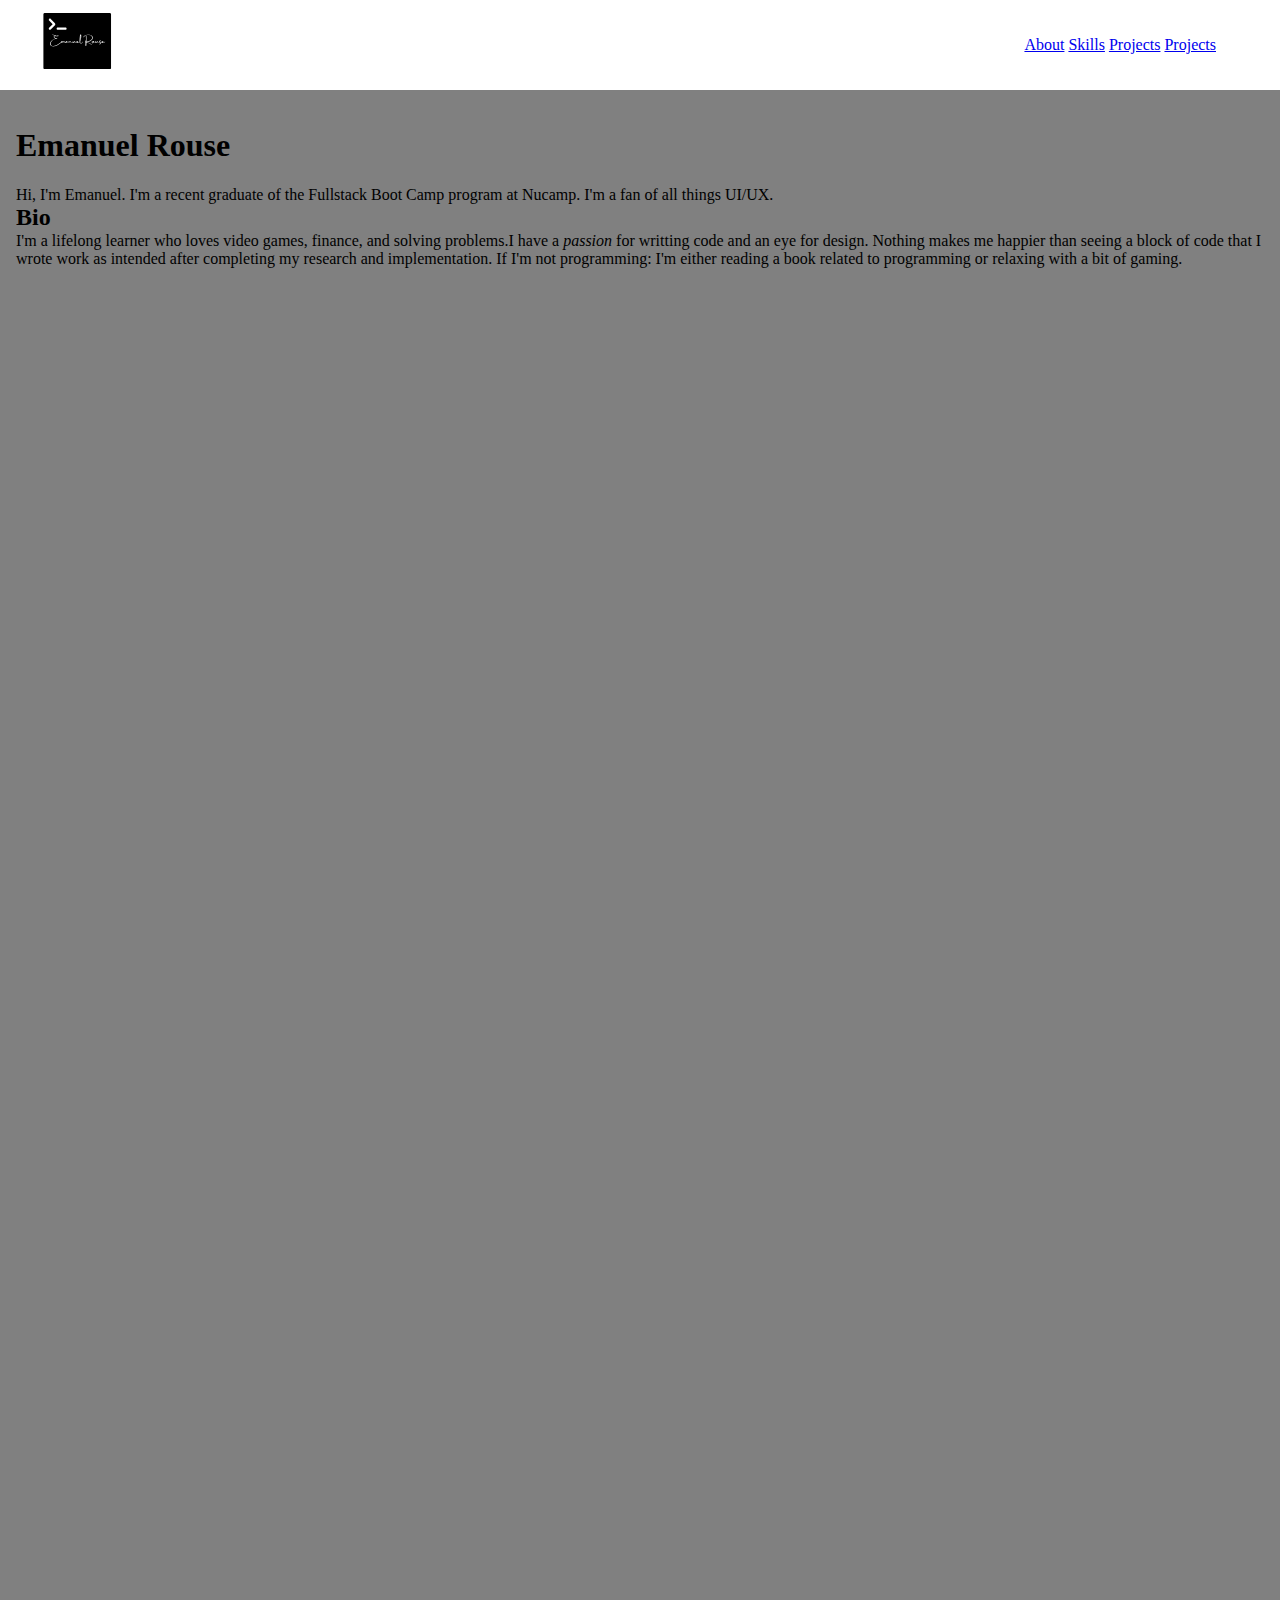
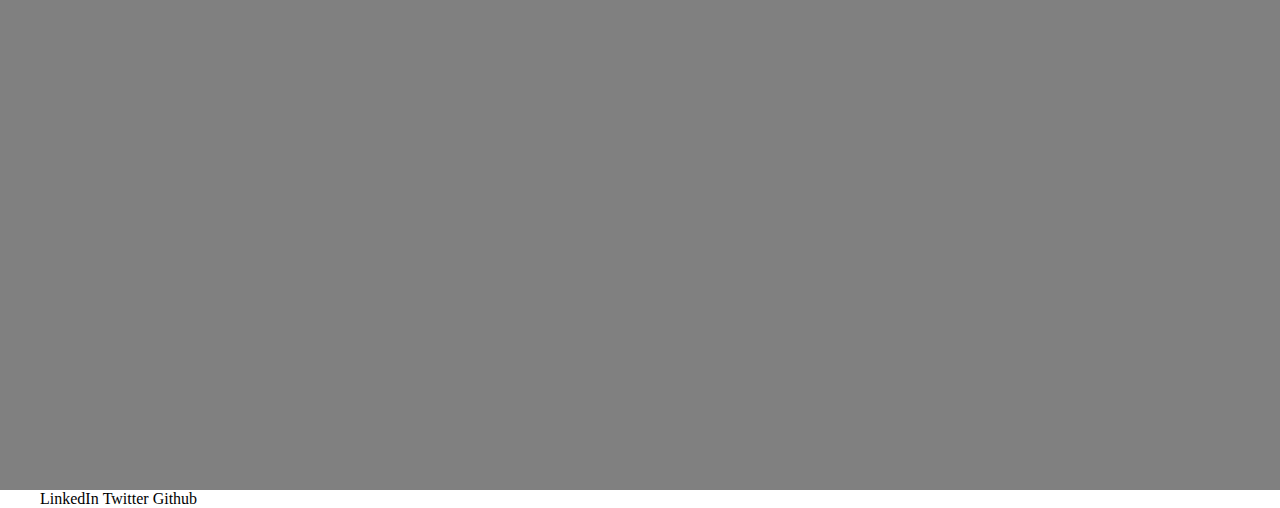
==== index.html @ 18a9363a "v1 navbar" ====
<!DOCTYPE html>
<html lang="en">
  <head>
    <meta />
    <meta />
    <title>Emanuel Rouse's Portfolio</title>
    <link rel="stylesheet" href="css/normalize.css" />
    <link rel="stylesheet" href="css/styles.css" />
  </head>
  <body>
    <header class="header">
      <img
        class="logo"
        src="assets/Emanuel Rouse (160 × 160 px).svg"
        alt="Emanuel Rouse logo"
      />
      <nav>
        <ul>
          <li><a href="#about">About</a></li>
          <li><a href="#skills">Skills</a></li>
          <li><a href="#projects">Projects</a></li>
          <li><a href="#contact">Projects</a></li>
        </ul>
      </nav>
    </header>
    <main role="main">
      <div id="about">
        <h1>Emanuel Rouse</h1>
        <p>
          Hi, I'm Emanuel. I'm a recent graduate of the Fullstack Boot Camp
          program at Nucamp. I'm a fan of all things UI/UX.
        </p>

        <h2>Bio</h2>
        <p>
          I'm a lifelong learner who loves video games, finance, and solving
          problems.I have a <em>passion</em> for writting code and an eye for
          design. Nothing makes me happier than seeing a block of code that I
          wrote work as intended after completing my research and
          implementation. If I'm not programming: I'm either reading a book
          related to programming or relaxing with a bit of gaming.
        </p>
      </div>
      <div id="skills"></div>
      <div id="projects"></div>
      <div id="contact"></div>
    </main>
    <footer class="footer">
      <ul>
        <li>LinkedIn</li>
        <li>Twitter</li>
        <li>Github</li>
      </ul>
    </footer>
  </body>
</html>
---- css/styles.css ----
html {
  box-sizing: border-box;
  overflow: hidden;
}
*,
*:before,
*:after {
  margin: 0 auto;
  box-sizing: inherit;
}

.header,
nav {
  margin: 0;
  margin-right: 2rem;
  display: flex;
  justify-content: flex-end;
  align-items: center;
  max-height: 10vh;
}

/* .logo {
} */

nav {
  width: 100%;
}

ul {
  margin: 0;
  list-style-type: none;
}

ul li {
  display: inline-block;
}

div {
  background-color: gray;
  min-height: 100vh;
  padding: 1rem;
}
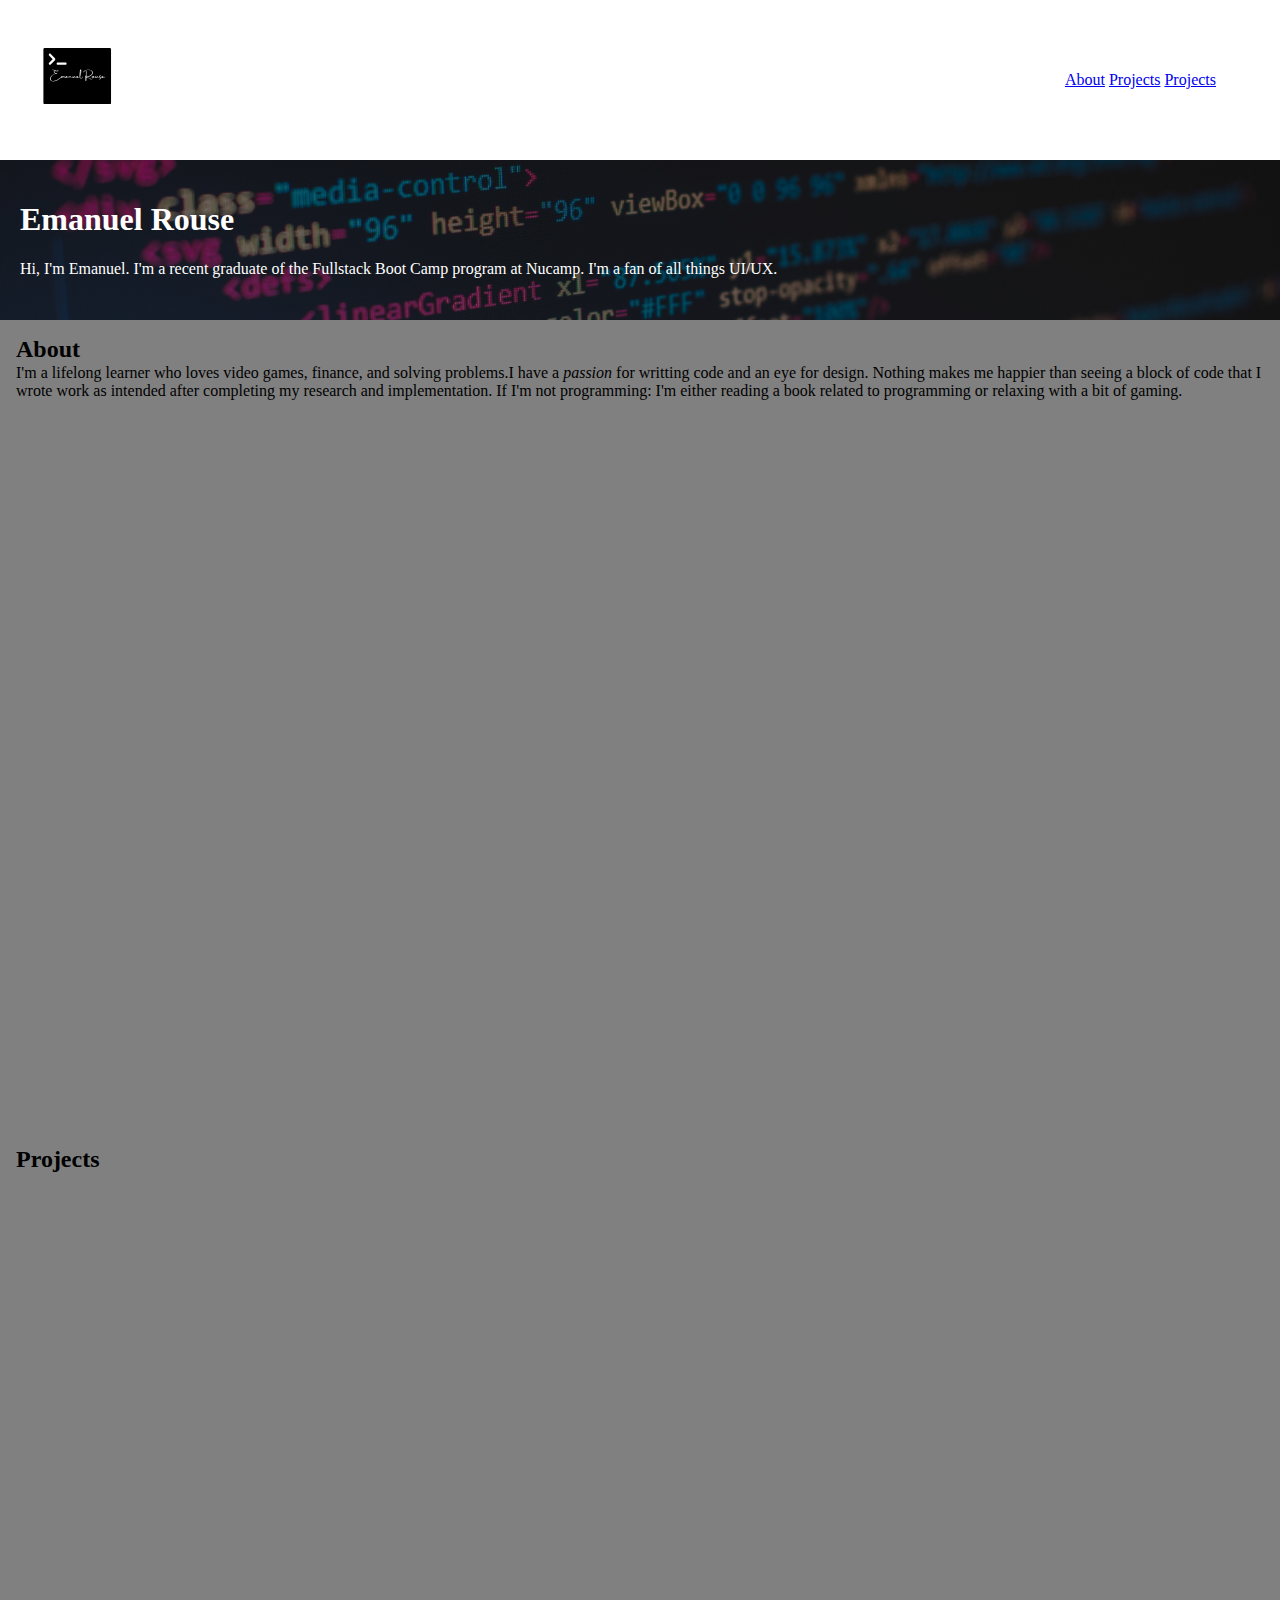
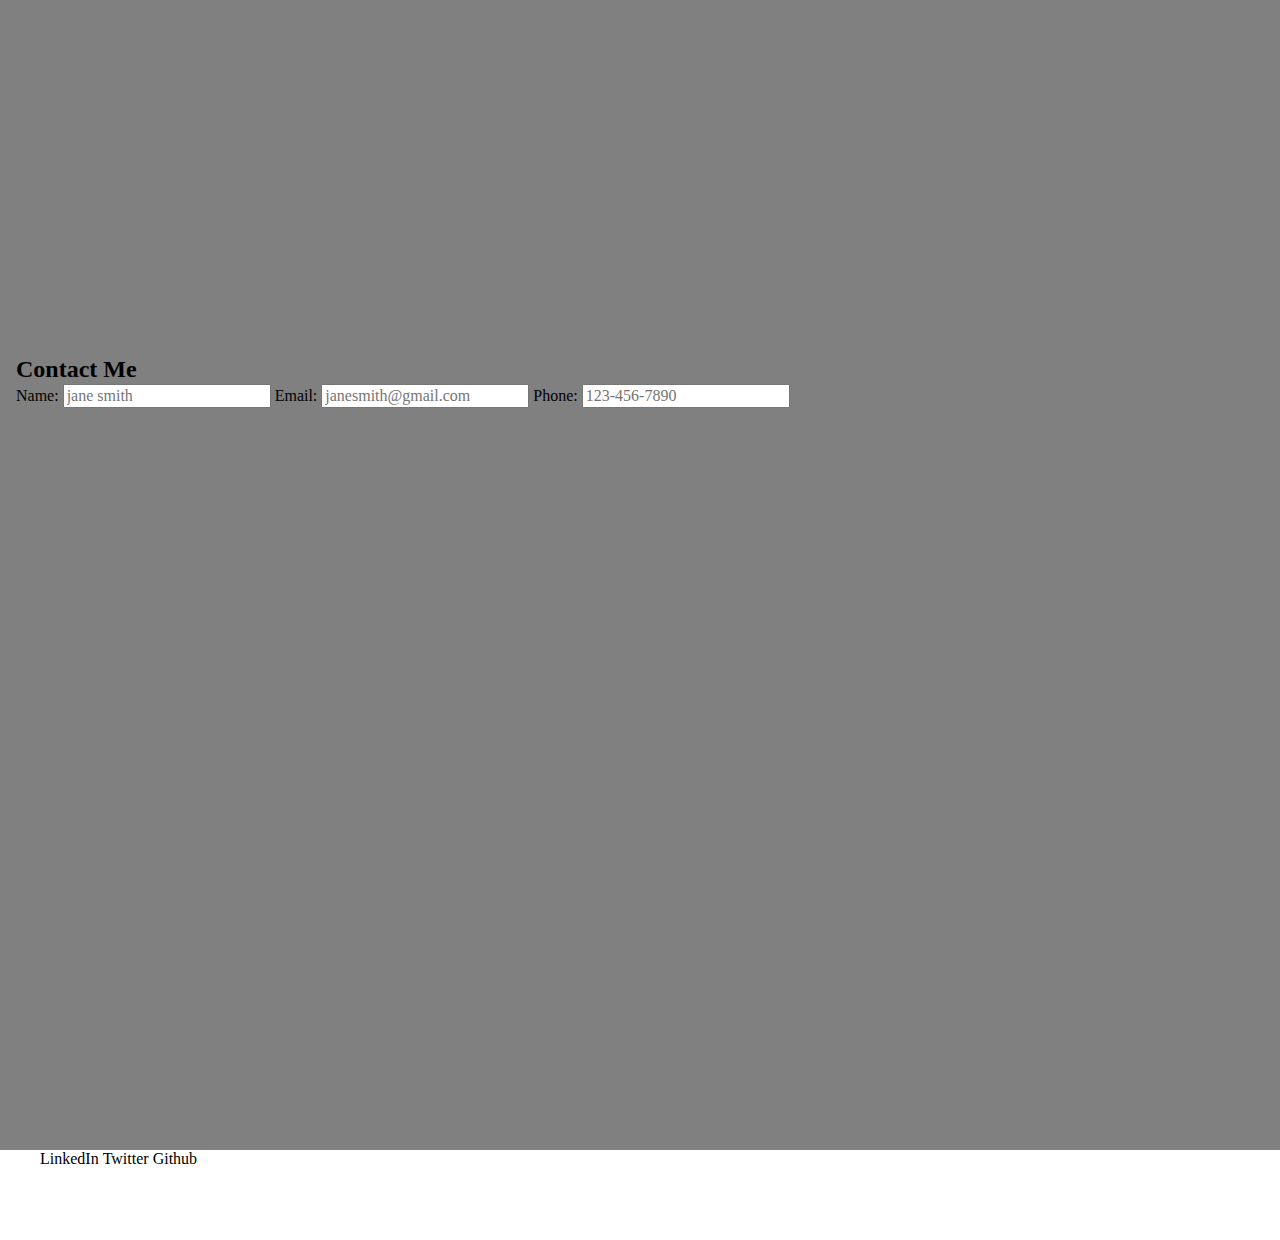
==== commit 8c00f5bd: "mac transfer" ====
--- a/index.html
+++ b/index.html
@@ -1,8 +1,7 @@
 <!DOCTYPE html>
 <html lang="en">
   <head>
-    <meta />
-    <meta />
+    <meta name="viewport" content="width=device-width, intial-scale=1.0" />
     <title>Emanuel Rouse's Portfolio</title>
     <link rel="stylesheet" href="css/normalize.css" />
     <link rel="stylesheet" href="css/styles.css" />
@@ -17,21 +16,22 @@
       <nav>
         <ul>
           <li><a href="#about">About</a></li>
-          <li><a href="#skills">Skills</a></li>
           <li><a href="#projects">Projects</a></li>
           <li><a href="#contact">Projects</a></li>
         </ul>
       </nav>
     </header>
     <main role="main">
-      <div id="about">
+      <div class="hero-image">
         <h1>Emanuel Rouse</h1>
         <p>
           Hi, I'm Emanuel. I'm a recent graduate of the Fullstack Boot Camp
           program at Nucamp. I'm a fan of all things UI/UX.
         </p>
+      </div>
 
-        <h2>Bio</h2>
+      <div id="about">
+        <h2>About</h2>
         <p>
           I'm a lifelong learner who loves video games, finance, and solving
           problems.I have a <em>passion</em> for writting code and an eye for
@@ -41,9 +41,39 @@
           related to programming or relaxing with a bit of gaming.
         </p>
       </div>
-      <div id="skills"></div>
-      <div id="projects"></div>
-      <div id="contact"></div>
+      <div id="projects">
+        <h2>Projects</h2>
+        <!-- <ul>
+          <li>HTML</li>
+          <li>CSS</li>
+          <li>JavaScript</li>
+          <li>Nodejs</li>
+          <li>Express</li>
+          <li>Bootstrap</li>
+          <li>React</li>
+          <li>React Native</li>
+          <li>Authentication</li>
+          <li>Git</li>
+          <li>Version Control</li>
+        </ul> -->
+      </div>
+      <div id="contact">
+        <h2>Contact Me</h2>
+        <form action="">
+          <label for="name">
+            Name:
+            <input type="text" placeholder="jane smith" />
+          </label>
+          <label for="email">
+            Email:
+            <input type="text" placeholder="janesmith@gmail.com" />
+          </label>
+          <label for="phone">
+            Phone:
+            <input type="text" placeholder="123-456-7890" />
+          </label>
+        </form>
+      </div>
     </main>
     <footer class="footer">
       <ul>
@@ -52,5 +82,6 @@
         <li>Github</li>
       </ul>
     </footer>
+    <script src="js/index.js"></script>
   </body>
 </html>
--- a/css/styles.css
+++ b/css/styles.css
@@ -1,7 +1,15 @@
 html {
   box-sizing: border-box;
-  overflow: hidden;
+  height: 100%;
+  width: 100%;
+  /* overflow: hidden; */
 }
+
+body {
+  height: 100%;
+  width: 100%;
+}
+
 *,
 *:before,
 *:after {
@@ -16,7 +24,7 @@
   display: flex;
   justify-content: flex-end;
   align-items: center;
-  max-height: 10vh;
+  min-height: 10vh;
 }
 
 /* .logo {
@@ -35,8 +43,39 @@
   display: inline-block;
 }
 
-div {
+div:not(.hero-image) {
   background-color: gray;
-  min-height: 100vh;
+  min-height: 90vh;
   padding: 1rem;
 }
+
+footer {
+  height: 10vh;
+}
+
+/* Hero */
+.hero-image {
+  color: white;
+  /* Use "linear-gradient" to add a darken background effect to the image (photographer.jpg). This will make the text easier to read */
+  background-image: linear-gradient(rgba(0, 0, 0, 0.5), rgba(0, 0, 0, 0.5)),
+    url("../assets/florian-olivo-4hbJ-eymZ1o-unsplash.jpg");
+
+  /* Set a specific height */
+  height: 10rem;
+  padding: 20px;
+  /* Position and center the image to scale nicely on all screens */
+  background-position: center;
+  background-repeat: no-repeat;
+  background-size: cover;
+  position: relative;
+}
+
+/* Place text in the middle of the image */
+.hero-text {
+  text-align: center;
+  position: absolute;
+  top: 50%;
+  left: 50%;
+  transform: translate(-50%, -50%);
+  color: white;
+}
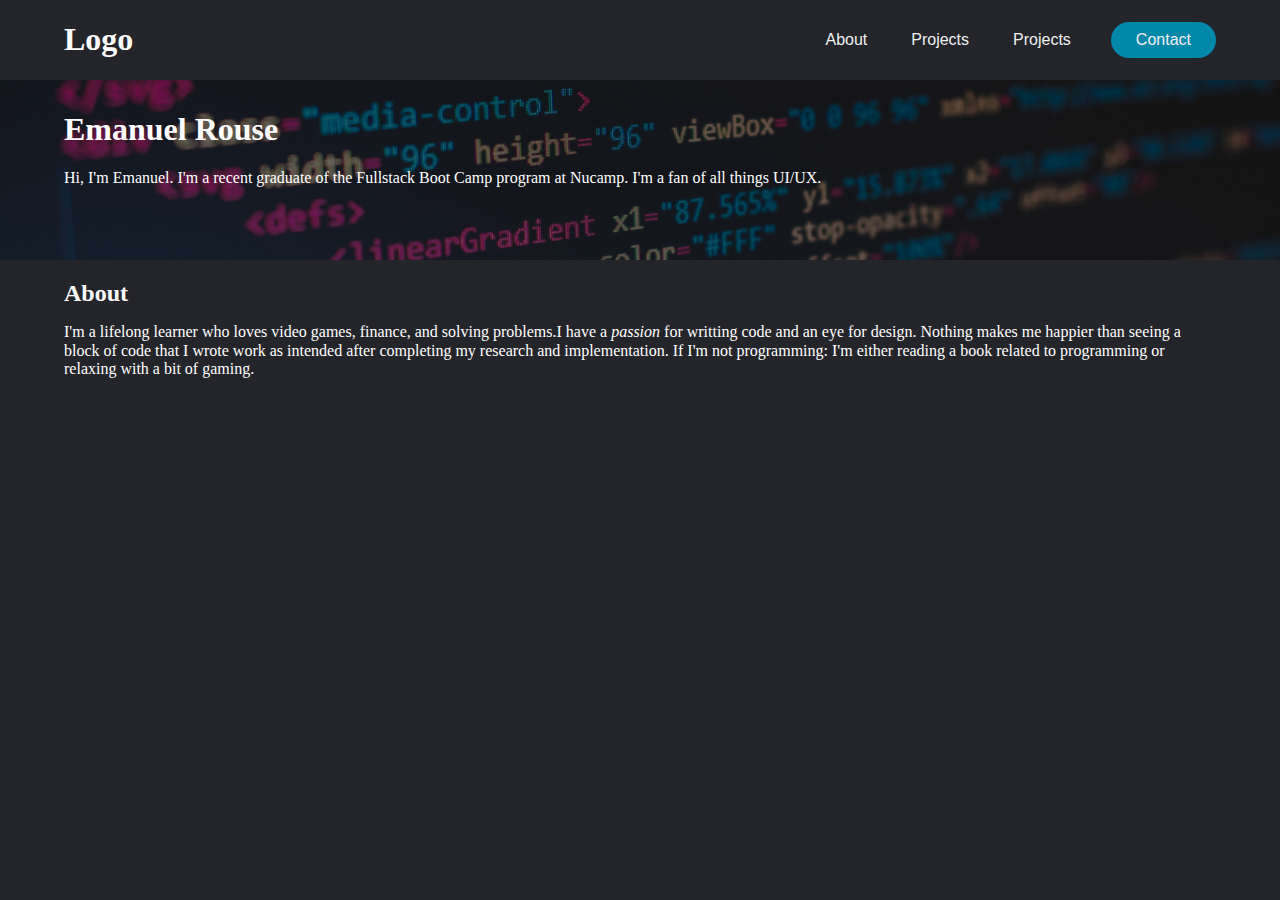
==== commit 214b9af3: "updated structure" ====
--- a/index.html
+++ b/index.html
@@ -5,31 +5,38 @@
     <title>Emanuel Rouse's Portfolio</title>
     <link rel="stylesheet" href="css/normalize.css" />
     <link rel="stylesheet" href="css/styles.css" />
+    <link rel="preconnect" href="https://fonts.googleapis.com" />
+    <link rel="preconnect" href="https://fonts.gstatic.com" crossorigin />
+    <link
+      href="https://fonts.googleapis.com/css2?family=Montserrat:wght@500&display=swap"
+      rel="stylesheet"
+    />
   </head>
   <body>
     <header class="header">
-      <img
+      <!-- <img
         class="logo"
         src="assets/Emanuel Rouse (160 × 160 px).svg"
         alt="Emanuel Rouse logo"
-      />
+      /> -->
+      <h1 class="logo">Logo</h1>
       <nav>
-        <ul>
+        <ul class="nav__links">
           <li><a href="#about">About</a></li>
           <li><a href="#projects">Projects</a></li>
           <li><a href="#contact">Projects</a></li>
         </ul>
       </nav>
+      <a href="#" class="cta"><button>Contact</button></a>
     </header>
+    <div class="hero-image">
+      <h1>Emanuel Rouse</h1>
+      <p>
+        Hi, I'm Emanuel. I'm a recent graduate of the Fullstack Boot Camp
+        program at Nucamp. I'm a fan of all things UI/UX.
+      </p>
+    </div>
     <main role="main">
-      <div class="hero-image">
-        <h1>Emanuel Rouse</h1>
-        <p>
-          Hi, I'm Emanuel. I'm a recent graduate of the Fullstack Boot Camp
-          program at Nucamp. I'm a fan of all things UI/UX.
-        </p>
-      </div>
-
       <div id="about">
         <h2>About</h2>
         <p>
@@ -41,47 +48,11 @@
           related to programming or relaxing with a bit of gaming.
         </p>
       </div>
-      <div id="projects">
+      <div id="projects" class="hide">
         <h2>Projects</h2>
-        <!-- <ul>
-          <li>HTML</li>
-          <li>CSS</li>
-          <li>JavaScript</li>
-          <li>Nodejs</li>
-          <li>Express</li>
-          <li>Bootstrap</li>
-          <li>React</li>
-          <li>React Native</li>
-          <li>Authentication</li>
-          <li>Git</li>
-          <li>Version Control</li>
-        </ul> -->
-      </div>
-      <div id="contact">
-        <h2>Contact Me</h2>
-        <form action="">
-          <label for="name">
-            Name:
-            <input type="text" placeholder="jane smith" />
-          </label>
-          <label for="email">
-            Email:
-            <input type="text" placeholder="janesmith@gmail.com" />
-          </label>
-          <label for="phone">
-            Phone:
-            <input type="text" placeholder="123-456-7890" />
-          </label>
-        </form>
       </div>
     </main>
-    <footer class="footer">
-      <ul>
-        <li>LinkedIn</li>
-        <li>Twitter</li>
-        <li>Github</li>
-      </ul>
-    </footer>
+
     <script src="js/index.js"></script>
   </body>
 </html>
--- a/css/styles.css
+++ b/css/styles.css
@@ -1,56 +1,81 @@
-html {
-  box-sizing: border-box;
+html,
+body {
+  width: 100%;
   height: 100%;
-  width: 100%;
-  /* overflow: hidden; */
 }
-
 body {
-  height: 100%;
-  width: 100%;
+  background-color: #24252a;
+  color: white;
+  /* May cause CSS issues */
+  overflow-x: hidden;
 }
-
-*,
-*:before,
-*:after {
-  margin: 0 auto;
-  box-sizing: inherit;
+li,
+a,
+button {
+  font-family: "Monsterrat", sans-serif;
+  font-weight: 500;
+  font-size: 16px;
+  color: #edf0f1;
+  text-decoration: none;
 }
-
-.header,
-nav {
-  margin: 0;
-  margin-right: 2rem;
+header {
   display: flex;
   justify-content: flex-end;
   align-items: center;
-  min-height: 10vh;
+  padding: 0 5%;
 }
 
-/* .logo {
-} */
-
-nav {
-  width: 100%;
+.logo {
+  margin-right: auto;
+  cursor: pointer;
 }
 
-ul {
-  margin: 0;
-  list-style-type: none;
+.nav__links {
+  list-style: none;
 }
 
-ul li {
+.nav__links li {
   display: inline-block;
+  padding: 0px 20px;
 }
 
-div:not(.hero-image) {
-  background-color: gray;
-  min-height: 90vh;
-  padding: 1rem;
+.nav__links li a {
+  transition: all 0.3s ease 0s;
 }
 
-footer {
-  height: 10vh;
+.nav__links li a:hover {
+  color: #0088a9;
+}
+
+button {
+  margin-left: 20px;
+  padding: 9px 25px;
+  background-color: rgba(0, 136, 169, 1);
+  border: none;
+  border-radius: 50px;
+  cursor: pointer;
+  transition: all 0.3s ease 0s;
+}
+
+button:hover {
+  background-color: rgba(0, 136, 169, 0.8);
+}
+
+main {
+  padding: 0 5%;
+}
+
+main h2 {
+  margin: 0;
+}
+
+#about {
+  padding: 20px 0;
+  max-height: 100vh;
+}
+
+.hide {
+  display: none;
 }
 
 /* Hero */
@@ -59,10 +84,10 @@
   /* Use "linear-gradient" to add a darken background effect to the image (photographer.jpg). This will make the text easier to read */
   background-image: linear-gradient(rgba(0, 0, 0, 0.5), rgba(0, 0, 0, 0.5)),
     url("../assets/florian-olivo-4hbJ-eymZ1o-unsplash.jpg");
-
+  width: 100%;
   /* Set a specific height */
   height: 10rem;
-  padding: 20px;
+  padding: 10px 5%;
   /* Position and center the image to scale nicely on all screens */
   background-position: center;
   background-repeat: no-repeat;
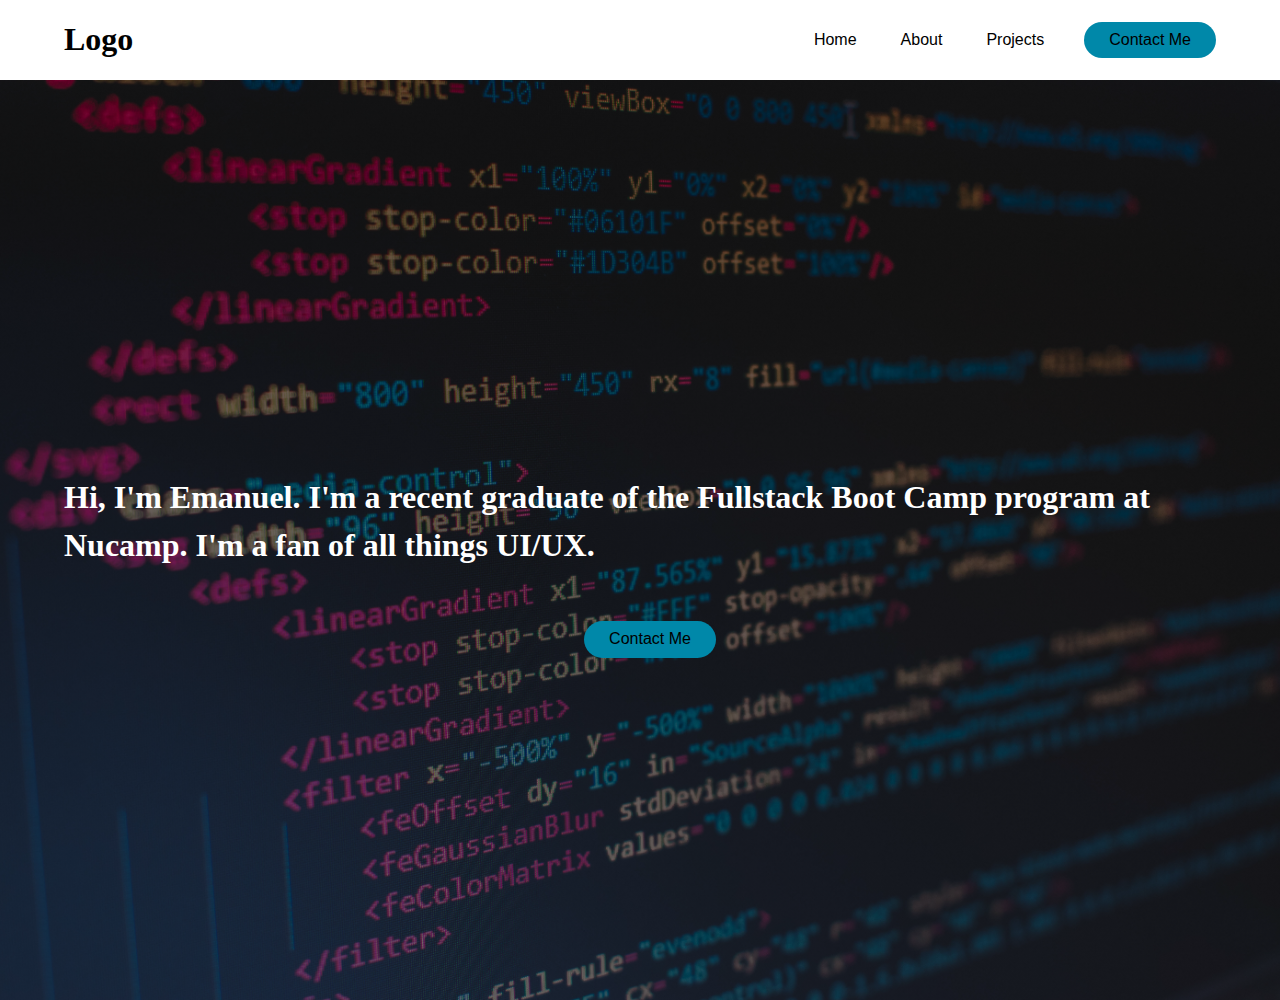
==== commit 84e6fb5e: "Updated site structure" ====
--- a/index.html
+++ b/index.html
@@ -1,58 +1,58 @@
 <!DOCTYPE html>
 <html lang="en">
-  <head>
+
+<head>
     <meta name="viewport" content="width=device-width, intial-scale=1.0" />
     <title>Emanuel Rouse's Portfolio</title>
     <link rel="stylesheet" href="css/normalize.css" />
     <link rel="stylesheet" href="css/styles.css" />
     <link rel="preconnect" href="https://fonts.googleapis.com" />
     <link rel="preconnect" href="https://fonts.gstatic.com" crossorigin />
-    <link
-      href="https://fonts.googleapis.com/css2?family=Montserrat:wght@500&display=swap"
-      rel="stylesheet"
-    />
-  </head>
-  <body>
+    <link href="https://fonts.googleapis.com/css2?family=Montserrat:wght@500&display=swap" rel="stylesheet" />
+    <link rel="preconnect" href="https://fonts.googleapis.com">
+    <link rel="preconnect" href="https://fonts.gstatic.com" crossorigin>
+    <link href="https://fonts.googleapis.com/css2?family=Montserrat:wght@700;800&display=swap" rel="stylesheet">
+</head>
+
+<body>
     <header class="header">
-      <!-- <img
+        <!-- <img
         class="logo"
         src="assets/Emanuel Rouse (160 × 160 px).svg"
         alt="Emanuel Rouse logo"
       /> -->
-      <h1 class="logo">Logo</h1>
-      <nav>
-        <ul class="nav__links">
-          <li><a href="#about">About</a></li>
-          <li><a href="#projects">Projects</a></li>
-          <li><a href="#contact">Projects</a></li>
-        </ul>
-      </nav>
-      <a href="#" class="cta"><button>Contact</button></a>
+        <h1 class="logo">Logo</h1>
+        <nav>
+            <ul class="nav__links">
+                <li><a href="#">Home</a></li>
+                <li><a href="./pages/about.html">About</a></li>
+                <li><a href="./pages/projects.html">Projects</a></li>
+            </ul>
+        </nav>
+        <a href="./pages/contact.html" class="cta"><button>Contact Me</button></a>
     </header>
+    <!-- <div class="hero-image">
+        <div class="hero-text">
+            Emanuel Rouse</h1>
+            <p>
+                I'm a lifelong learner who loves video games, finance, and solving
+                problems. I have a <em>passion</em> for writting code and an eye for
+                design. Nothing makes me happier than seeing a block of code that I
+                wrote work as intended after completing my research and
+                implementation.
+            </p>
+        </div> -->
     <div class="hero-image">
-      <h1>Emanuel Rouse</h1>
-      <p>
-        Hi, I'm Emanuel. I'm a recent graduate of the Fullstack Boot Camp
-        program at Nucamp. I'm a fan of all things UI/UX.
-      </p>
+        <div id="about" class="hero-text">
+            <p>
+                Hi, I'm Emanuel. I'm a recent graduate of the Fullstack Boot Camp
+                program at Nucamp. I'm a fan of all things UI/UX.
+            </p>
+        </div>
+        <a href="./pages/contact.html" class="cta"><button>Contact Me</button></a>
+
     </div>
-    <main role="main">
-      <div id="about">
-        <h2>About</h2>
-        <p>
-          I'm a lifelong learner who loves video games, finance, and solving
-          problems.I have a <em>passion</em> for writting code and an eye for
-          design. Nothing makes me happier than seeing a block of code that I
-          wrote work as intended after completing my research and
-          implementation. If I'm not programming: I'm either reading a book
-          related to programming or relaxing with a bit of gaming.
-        </p>
-      </div>
-      <div id="projects" class="hide">
-        <h2>Projects</h2>
-      </div>
-    </main>
+    <script src="js/index.js"></script>
+</body>
 
-    <script src="js/index.js"></script>
-  </body>
-</html>
+</html>--- a/css/styles.css
+++ b/css/styles.css
@@ -4,10 +4,9 @@
   height: 100%;
 }
 body {
-  background-color: #24252a;
-  color: white;
+  /* background-color: #24252a; */
+  color: black;
   /* May cause CSS issues */
-  overflow-x: hidden;
 }
 li,
 a,
@@ -15,10 +14,11 @@
   font-family: "Monsterrat", sans-serif;
   font-weight: 500;
   font-size: 16px;
-  color: #edf0f1;
+  color: black;
   text-decoration: none;
 }
 header {
+    position: sticky;
   display: flex;
   justify-content: flex-end;
   align-items: center;
@@ -47,7 +47,7 @@
   color: #0088a9;
 }
 
-button {
+button, .submit-btn {
   margin-left: 20px;
   padding: 9px 25px;
   background-color: rgba(0, 136, 169, 1);
@@ -57,8 +57,9 @@
   transition: all 0.3s ease 0s;
 }
 
-button:hover {
+button:hover, .submit-btn:hover {
   background-color: rgba(0, 136, 169, 0.8);
+  color: white;
 }
 
 main {
@@ -78,29 +79,47 @@
   display: none;
 }
 
+#about {
+    margin: 0 auto;
+}
+
 /* Hero */
 .hero-image {
+    display: flex;
+    justify-content: center;
+    align-items: center;
+    flex-direction: column;
   color: white;
   /* Use "linear-gradient" to add a darken background effect to the image (photographer.jpg). This will make the text easier to read */
   background-image: linear-gradient(rgba(0, 0, 0, 0.5), rgba(0, 0, 0, 0.5)),
     url("../assets/florian-olivo-4hbJ-eymZ1o-unsplash.jpg");
-  width: 100%;
+  max-width: 100%;
   /* Set a specific height */
-  height: 10rem;
+  min-height: 100vh;
   padding: 10px 5%;
   /* Position and center the image to scale nicely on all screens */
   background-position: center;
   background-repeat: no-repeat;
   background-size: cover;
   position: relative;
+      font-size: xx-large;
+    font-weight: 700;
 }
 
 /* Place text in the middle of the image */
 .hero-text {
-  text-align: center;
+    margin: 0 auto;
+    line-height: 1.5;
+    /* text-align: justify;
+    width: 50%; */
+  /* text-align: center;
   position: absolute;
   top: 50%;
   left: 50%;
   transform: translate(-50%, -50%);
-  color: white;
+  color: white; */
 }
+
+.projects {
+    text-align: center;
+}
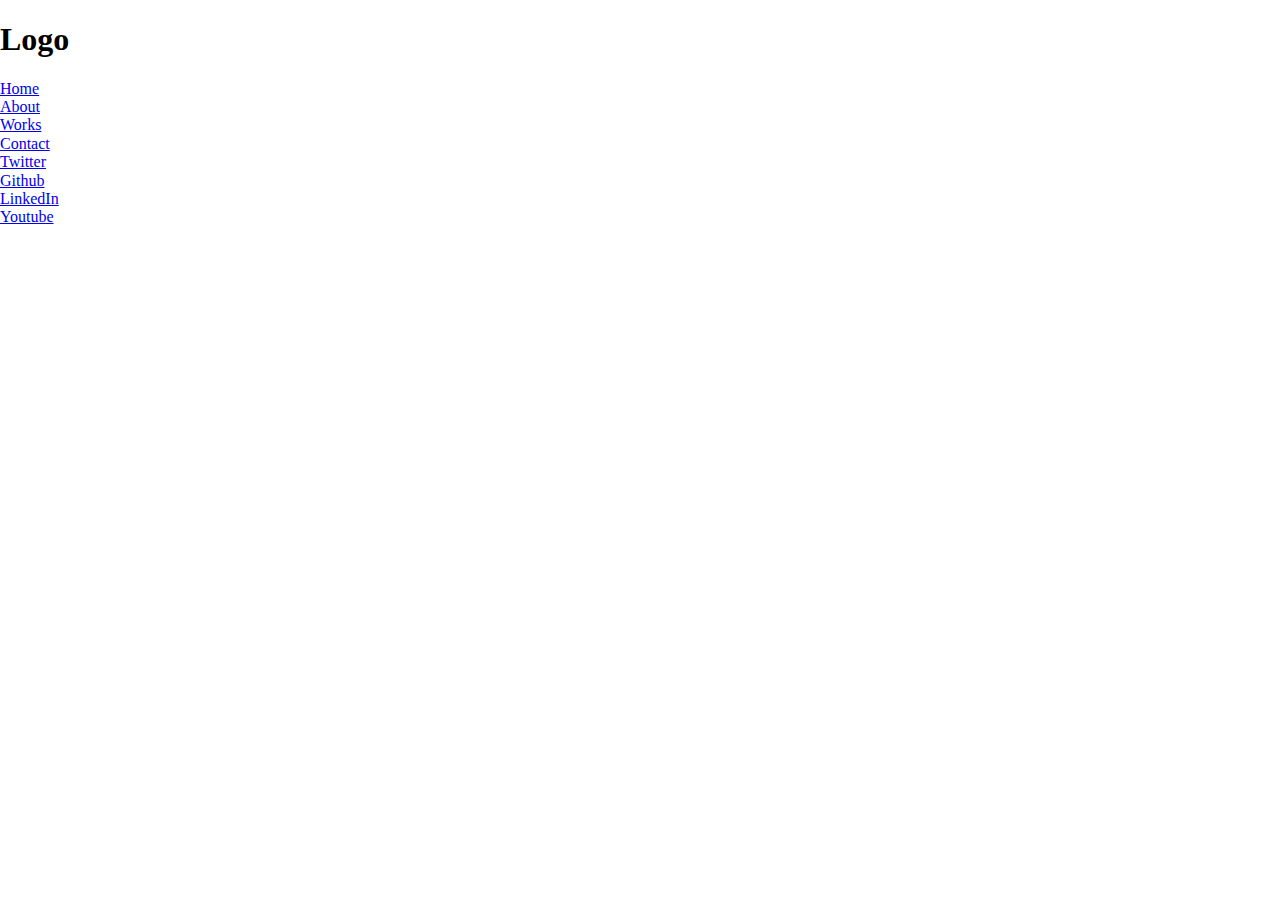
==== commit 1ca24dcf: "initial struct and styles" ====
--- a/index.html
+++ b/index.html
@@ -2,57 +2,45 @@
 <html lang="en">
 
 <head>
-    <meta name="viewport" content="width=device-width, intial-scale=1.0" />
-    <title>Emanuel Rouse's Portfolio</title>
-    <link rel="stylesheet" href="css/normalize.css" />
-    <link rel="stylesheet" href="css/styles.css" />
-    <link rel="preconnect" href="https://fonts.googleapis.com" />
-    <link rel="preconnect" href="https://fonts.gstatic.com" crossorigin />
-    <link href="https://fonts.googleapis.com/css2?family=Montserrat:wght@500&display=swap" rel="stylesheet" />
-    <link rel="preconnect" href="https://fonts.googleapis.com">
-    <link rel="preconnect" href="https://fonts.gstatic.com" crossorigin>
-    <link href="https://fonts.googleapis.com/css2?family=Montserrat:wght@700;800&display=swap" rel="stylesheet">
+    <title>Emanuel Rouse | Web Developer</title>
+    <meta name="viewport" content="width=device-width, initial-scale=1">
+    <meta charset="UTF-8">
+    <link rel="stylesheet" href="./css/normalize.css">
+    <link rel="stylesheet" href="./css/styles.css">
 </head>
 
 <body>
-    <header class="header">
-        <!-- <img
-        class="logo"
-        src="assets/Emanuel Rouse (160 × 160 px).svg"
-        alt="Emanuel Rouse logo"
-      /> -->
+    <!-- Header -->
+    <header>
         <h1 class="logo">Logo</h1>
+        <!-- navbar -->
         <nav>
-            <ul class="nav__links">
-                <li><a href="#">Home</a></li>
-                <li><a href="./pages/about.html">About</a></li>
-                <li><a href="./pages/projects.html">Projects</a></li>
+            <ul>
+                <li><a href="#home">Home</a></li>
+                <li><a href="#about">About</a></li>
+                <li><a href="#work">Works</a></li>
+                <li><a href="#contact">Contact</a></li>
             </ul>
         </nav>
-        <a href="./pages/contact.html" class="cta"><button>Contact Me</button></a>
     </header>
-    <!-- <div class="hero-image">
-        <div class="hero-text">
-            Emanuel Rouse</h1>
-            <p>
-                I'm a lifelong learner who loves video games, finance, and solving
-                problems. I have a <em>passion</em> for writting code and an eye for
-                design. Nothing makes me happier than seeing a block of code that I
-                wrote work as intended after completing my research and
-                implementation.
-            </p>
-        </div> -->
-    <div class="hero-image">
-        <div id="about" class="hero-text">
-            <p>
-                Hi, I'm Emanuel. I'm a recent graduate of the Fullstack Boot Camp
-                program at Nucamp. I'm a fan of all things UI/UX.
-            </p>
-        </div>
-        <a href="./pages/contact.html" class="cta"><button>Contact Me</button></a>
-
-    </div>
-    <script src="js/index.js"></script>
+    <!-- Main -->
+    <!-- TODO: LOOK INTO ARIA ROLE ATTRIBUTES -->
+    <main>
+        <!-- Sections -->
+        <section class="about"></section>
+        <section class="works"></section>
+        <section class="contact"></section>
+    </main>
+    <!-- Footer -->
+    <footer>
+        <span></span>
+        <ul>
+            <li><a href="https://twitter.com" target="_blank">Twitter</a></li>
+            <li><a href="https://github.com" target="_blank">Github</a></li>
+            <li><a href="https://linkedIn" target="_blank">LinkedIn</a></li>
+            <li><a href="https://youtube" target="_blank">Youtube</a></li>
+        </ul>
+    </footer>
 </body>
 
 </html>--- a/css/styles.css
+++ b/css/styles.css
@@ -1,125 +1,6 @@
 html,
 body {
-  width: 100%;
-  height: 100%;
-}
-body {
-  /* background-color: #24252a; */
-  color: black;
-  /* May cause CSS issues */
-}
-li,
-a,
-button {
-  font-family: "Monsterrat", sans-serif;
-  font-weight: 500;
-  font-size: 16px;
-  color: black;
-  text-decoration: none;
-}
-header {
-    position: sticky;
-  display: flex;
-  justify-content: flex-end;
-  align-items: center;
-  padding: 0 5%;
-}
-
-.logo {
-  margin-right: auto;
-  cursor: pointer;
-}
-
-.nav__links {
-  list-style: none;
-}
-
-.nav__links li {
-  display: inline-block;
-  padding: 0px 20px;
-}
-
-.nav__links li a {
-  transition: all 0.3s ease 0s;
-}
-
-.nav__links li a:hover {
-  color: #0088a9;
-}
-
-button, .submit-btn {
-  margin-left: 20px;
-  padding: 9px 25px;
-  background-color: rgba(0, 136, 169, 1);
-  border: none;
-  border-radius: 50px;
-  cursor: pointer;
-  transition: all 0.3s ease 0s;
-}
-
-button:hover, .submit-btn:hover {
-  background-color: rgba(0, 136, 169, 0.8);
-  color: white;
-}
-
-main {
-  padding: 0 5%;
-}
-
-main h2 {
-  margin: 0;
-}
-
-#about {
-  padding: 20px 0;
-  max-height: 100vh;
-}
-
-.hide {
-  display: none;
-}
-
-#about {
-    margin: 0 auto;
-}
-
-/* Hero */
-.hero-image {
-    display: flex;
-    justify-content: center;
-    align-items: center;
-    flex-direction: column;
-  color: white;
-  /* Use "linear-gradient" to add a darken background effect to the image (photographer.jpg). This will make the text easier to read */
-  background-image: linear-gradient(rgba(0, 0, 0, 0.5), rgba(0, 0, 0, 0.5)),
-    url("../assets/florian-olivo-4hbJ-eymZ1o-unsplash.jpg");
-  max-width: 100%;
-  /* Set a specific height */
-  min-height: 100vh;
-  padding: 10px 5%;
-  /* Position and center the image to scale nicely on all screens */
-  background-position: center;
-  background-repeat: no-repeat;
-  background-size: cover;
-  position: relative;
-      font-size: xx-large;
-    font-weight: 700;
-}
-
-/* Place text in the middle of the image */
-.hero-text {
-    margin: 0 auto;
-    line-height: 1.5;
-    /* text-align: justify;
-    width: 50%; */
-  /* text-align: center;
-  position: absolute;
-  top: 50%;
-  left: 50%;
-  transform: translate(-50%, -50%);
-  color: white; */
-}
-
-.projects {
-    text-align: center;
-}
+    height: 100%;
+    width: 100%;
+    margin: 0;
+}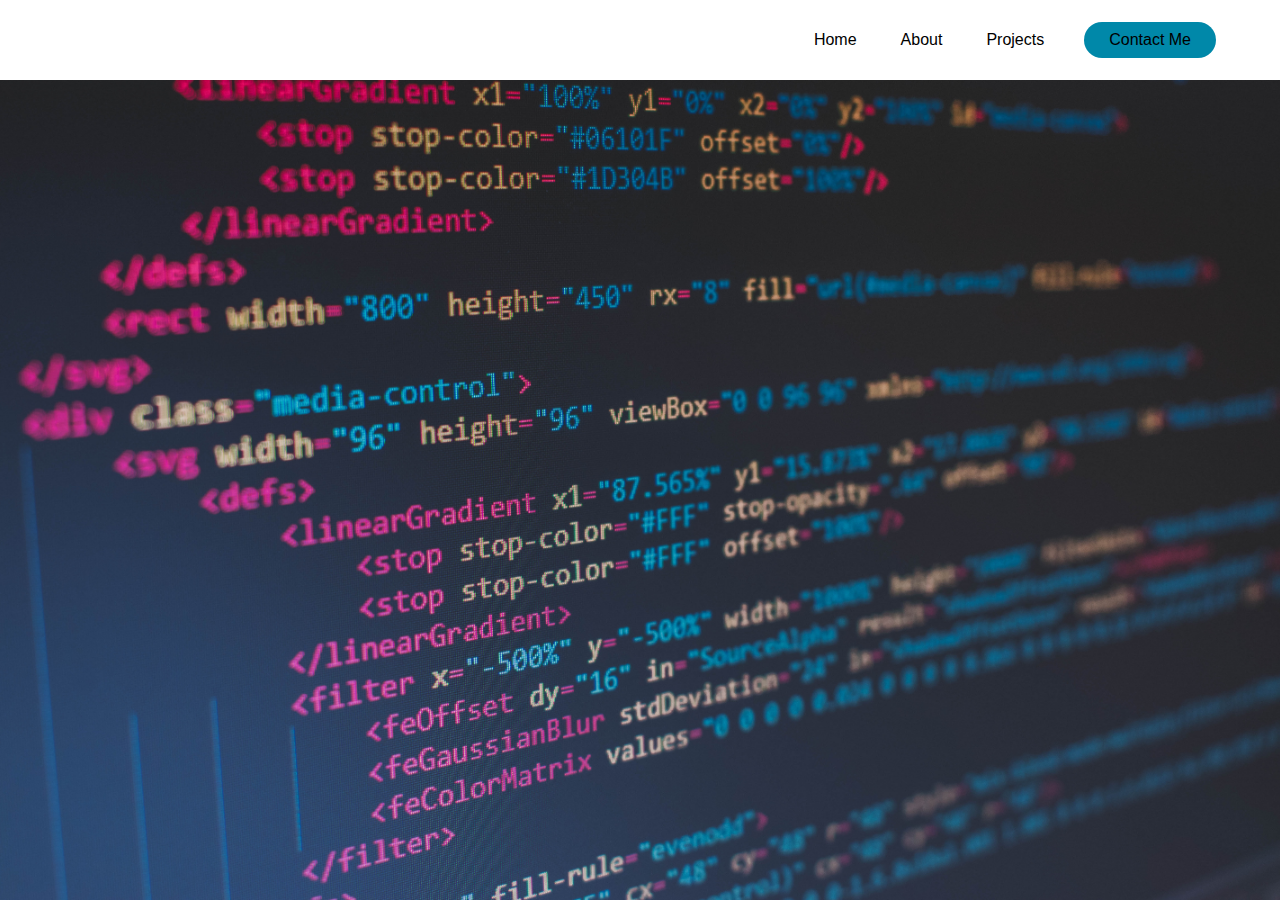
==== commit eb1da536: "initial layout and navbar" ====
--- a/index.html
+++ b/index.html
@@ -1,46 +1,49 @@
 <!DOCTYPE html>
 <html lang="en">
+  <head>
+    <meta name="viewport" content="width=device-width, intial-scale=1.0" />
+    <title>Emanuel Rouse's Portfolio</title>
+    <link rel="stylesheet" href="css/normalize.css" />
+    <link rel="stylesheet" href="css/styles.css" />
+    <link rel="preconnect" href="https://fonts.googleapis.com" />
+    <link rel="preconnect" href="https://fonts.gstatic.com" crossorigin />
+    <link
+      href="https://fonts.googleapis.com/css2?family=Montserrat:wght@500&display=swap"
+      rel="stylesheet"
+    />
+    <link rel="preconnect" href="https://fonts.googleapis.com" />
+    <link rel="preconnect" href="https://fonts.gstatic.com" crossorigin />
+    <link
+      href="https://fonts.googleapis.com/css2?family=Montserrat:wght@700;800&display=swap"
+      rel="stylesheet"
+    />
+  </head>
 
-<head>
-    <title>Emanuel Rouse | Web Developer</title>
-    <meta name="viewport" content="width=device-width, initial-scale=1">
-    <meta charset="UTF-8">
-    <link rel="stylesheet" href="./css/normalize.css">
-    <link rel="stylesheet" href="./css/styles.css">
-</head>
-
-<body>
-    <!-- Header -->
-    <header>
-        <h1 class="logo">Logo</h1>
-        <!-- navbar -->
-        <nav>
-            <ul>
-                <li><a href="#home">Home</a></li>
-                <li><a href="#about">About</a></li>
-                <li><a href="#work">Works</a></li>
-                <li><a href="#contact">Contact</a></li>
-            </ul>
-        </nav>
+  <body>
+    <header class="header">
+      <h1 class="logo">Logo</h1>
+      <nav>
+        <ul class="nav__links">
+          <li><a href="#">Home</a></li>
+          <li><a href="./pages/about.html">About</a></li>
+          <li><a href="./pages/projects.html">Projects</a></li>
+        </ul>
+      </nav>
+      <a href="./pages/contact.html" class="cta"><button>Contact Me</button></a>
     </header>
-    <!-- Main -->
-    <!-- TODO: LOOK INTO ARIA ROLE ATTRIBUTES -->
-    <main>
-        <!-- Sections -->
-        <section class="about"></section>
-        <section class="works"></section>
-        <section class="contact"></section>
-    </main>
-    <!-- Footer -->
+    <!-- <div class="wrap">
+      <div id="intro" class="hero-text">
+        <h1>Home</h1>
+        <p>
+          Hi, I'm Emanuel. I'm a recent graduate of the Fullstack Boot Camp
+          program at Nucamp. I'm a fan of all things UI/UX.
+        </p>
+      </div>
+    </div>
+    <a href="./pages/contact.html" class="cta"><button>Contact Me</button></a>
     <footer>
-        <span></span>
-        <ul>
-            <li><a href="https://twitter.com" target="_blank">Twitter</a></li>
-            <li><a href="https://github.com" target="_blank">Github</a></li>
-            <li><a href="https://linkedIn" target="_blank">LinkedIn</a></li>
-            <li><a href="https://youtube" target="_blank">Youtube</a></li>
-        </ul>
-    </footer>
-</body>
-
-</html>+      <h1>Footer</h1>
+    </footer> -->
+    <script src="js/index.js"></script>
+  </body>
+</html>
--- a/css/styles.css
+++ b/css/styles.css
@@ -1,6 +1,86 @@
-html,
+* {
+  margin: 0;
+  padding: 0;
+  box-sizing: border-box;
+}
+
 body {
-    height: 100%;
-    width: 100%;
-    margin: 0;
-}+  min-height: 100vh;
+  background: url(../assets/florian-olivo-4hbJ-eymZ1o-unsplash.jpg) center /
+    cover;
+  color: white;
+}
+
+header {
+  display: flex;
+  justify-content: flex-end;
+  align-items: center;
+  padding: 0 5%;
+  background-color: #fff;
+}
+
+li,
+a,
+button {
+  font-family: "Monsterrat", sans-serif;
+  font-weight: 500;
+  font-size: 16px;
+  color: black;
+  text-decoration: none;
+}
+
+button,
+.submit-btn {
+  margin-left: 20px;
+  padding: 9px 25px;
+  background-color: rgba(0, 136, 169, 1);
+  border: none;
+  border-radius: 50px;
+  cursor: pointer;
+  transition: all 0.3s ease 0s;
+}
+
+button:hover,
+.submit-btn:hover {
+  background-color: rgba(0, 136, 169, 0.8);
+  color: white;
+}
+
+main {
+  padding: 0 5%;
+}
+
+main h2 {
+  margin: 0;
+}
+
+.wrap {
+  display: flex;
+  flex-grow: 1;
+}
+
+.projects {
+  text-align: center;
+}
+
+.logo {
+  margin-right: auto;
+  cursor: pointer;
+}
+
+.nav__links {
+  list-style: none;
+}
+
+.nav__links li {
+  display: inline-block;
+  padding: 0px 20px;
+}
+
+.nav__links li a {
+  transition: all 0.3s ease 0s;
+}
+
+.nav__links li a:hover {
+  color: #0088a9;
+}
